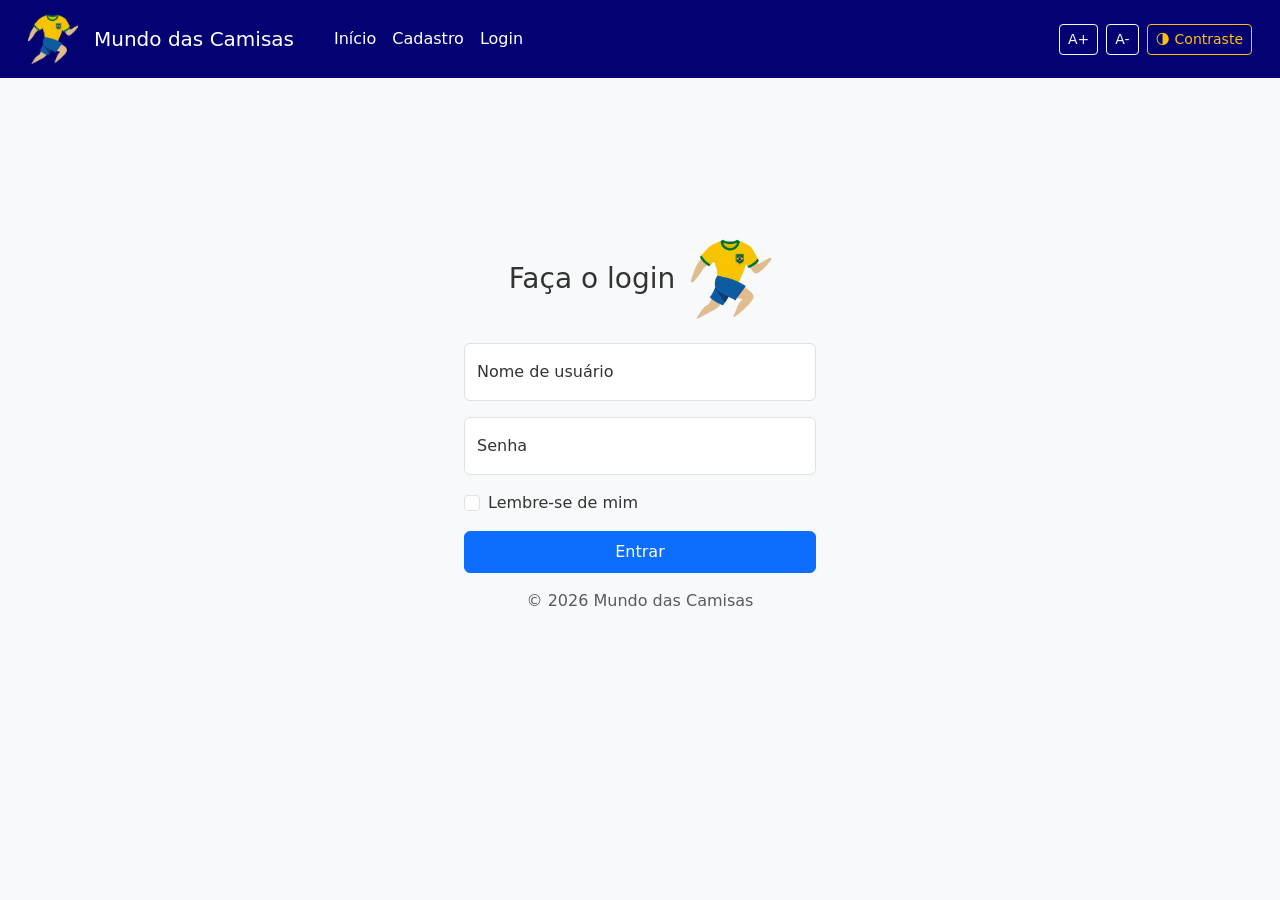
==== index.html @ 76522ec5 "Melhora design do cadastro" ====
<!DOCTYPE html>
<html lang="pt-br">
<head>
    <meta charset="UTF-8">
    <meta content="width=device-width, initial-scale=1.0" name="viewport">
    <title>Mundo das Camisas - Página Inicial</title>
    <!-- CSS do Bootstrap -->
    <link crossorigin="anonymous" href="https://cdn.jsdelivr.net/npm/bootstrap@5.3.8/dist/css/bootstrap.min.css"
          integrity="sha384-sRIl4kxILFvY47J16cr9ZwB07vP4J8+LH7qKQnuqkuIAvNWLzeN8tE5YBujZqJLB" rel="stylesheet">
    <link href="css/style.css" rel="stylesheet">
</head>
<body>
<!-- todo: cadastro de  endereço (aí usa o viaCEP), adicionar telas de cadastro e submenus no OverLeaf, adicionar mais produtos, adicionar submenus com times nacionais, internacionais e seleções -->
<!-- Menu superior -->
<nav class="navbar navbar-expand-md navbar-dark fixed-top" style="background-color: #040273">
    <div class="container-fluid">
        <img alt="Logo" class="img-fluid ms-3" height="50" src="img/logo.png" width="50">
        <a class="navbar-brand p-3" href="index.html">Mundo das Camisas</a>
        <!-- Menu hambúrguer -->
        <button aria-controls="navbarCollapse" aria-expanded="false" aria-label="Toggle navigation"
                class="navbar-toggler"
                data-bs-target="#navbarCollapse" data-bs-toggle="collapse" type="button"><span
                class="navbar-toggler-icon"></span></button>
        <div class="collapse navbar-collapse" id="navbarCollapse">
            <ul class="navbar-nav me-auto mb-2 mb-md-0">
                <li class="nav-item"><a class="nav-link active" href="index.html">Início</a></li>
                <li class="nav-item"><a class="nav-link active" href="cadastro.html">Cadastro</a></li>
                <li class="nav-item"><a class="nav-link active" href="login.html">Login</a></li>
            </ul>
            <button class="btn btn-sm btn-outline-light me-2" onclick="mudarFonte(1)">A+</button>
            <button class="btn btn-sm btn-outline-light me-2" onclick="mudarFonte(-1)">A-</button>
            <button class="btn btn-sm btn-outline-warning" onclick="toggleContraste()">🌗 Contraste</button>
            <span class="me-3 fw-bold" id="nomeUsuarioLogado"></span>
            <button class="btn btn-sm btn-danger botaoSair" onclick="fazerLogout()">Sair</button>
        </div>
    </div>
</nav>
<!-- Espaçador -->
<div style="height: 55px; max-height: 55px;">
</div>
<main>
    <div class="carousel slide mb-6" data-bs-ride="carousel" id="myCarousel">
        <div class="carousel-indicators">
            <button aria-label="Slide 1" class="" data-bs-slide-to="0" data-bs-target="#myCarousel"
                    type="button"></button>
            <button aria-current="true" aria-label="Slide 2" class="active" data-bs-slide-to="1"
                    data-bs-target="#myCarousel" type="button"></button>
            <button aria-label="Slide 3" class="" data-bs-slide-to="2" data-bs-target="#myCarousel"
                    type="button"></button>
        </div>
        <div class="carousel-inner">
            <div class="carousel-item">
                <img alt="imagem da seleção brasileira" class="d-block w-100" src="img/joga-sinistro-2.webp"
                     style="max-width: 100%; height: 50%;">
            </div>
            <div class="carousel-item active">
                <img alt="imagem da camiseta da brasileira" class="d-block w-100" src="img/alegria-que-apavora.jpg"
                     style="max-width: 100%; height: 50%;">
            </div>
            <div class="carousel-item">
                <img alt="imagem da seleção brasileira" class="d-block w-100" src="img/joga-sinistro.webp"
                     style="max-width: 100%; height: 50%;">
            </div>
        </div>
        <button class="carousel-control-prev" data-bs-slide="prev" data-bs-target="#myCarousel" type="button"><span
                aria-hidden="true" class="carousel-control-prev-icon"></span> <span
                class="visually-hidden">Anterior</span></button>
        <button class="carousel-control-next" data-bs-slide="next" data-bs-target="#myCarousel" type="button"><span
                aria-hidden="true" class="carousel-control-next-icon"></span> <span
                class="visually-hidden">Próximo</span></button>
    </div>
    <!-- Grid de Camisas -->
    <div class="row">
        <div class="col-md-3 col-6">
            <div class="card">
                <img alt="Camisa do Brasil" class="card-img-top" src="img/camisa-brasil-fa.webp">
                <div class="card-body text-center">
                    <h6 class="card-title">Camisa Seleção Brasileira 24/25 Fã</h6>
                    <p class="text-success fw-bold">R$ 159,90</p>
                    <button class="btn btn-primary btn-sm">Comprar</button>
                </div>
            </div>
        </div>
    </div>
    <!-- <div class="d-flex align-items-center justify-content-center">
        <div class="container marketing">
            <div class="row">
                <div class="col-lg-4">
                    <img src="img/camisa-brasil-fa.webp" alt="Camisa do Brasil" class="img-fluid" style="height: 120px;">
                    <h2 class="fw-normal">Heading</h2>
                    <p>Some representative placeholder content for the three columns of text below the carousel. This is
                        the first column.</p>
                    <p><a class="btn btn-secondary" href="#">View details »</a></p></div>
                <div class="col-lg-4">
                    <svg aria-label="Placeholder" class="bd-placeholder-img rounded-circle" height="140"
                         preserveAspectRatio="xMidYMid slice" role="img" width="140" xmlns="http://www.w3.org/2000/svg">
                        <title>Placeholder</title>
                        <rect data-darkreader-inline-fill="" fill="var(--bs-secondary-color)" height="100%"
                              style="--darkreader-inline-fill: var(--darkreader-bg--bs-secondary-color, var(--darkreader-background-ffffff, #121212));"
                              width="100%"></rect>
                    </svg>
                    <h2 class="fw-normal">Heading</h2>
                    <p>Another exciting bit of representative placeholder content. This time, we've moved on to the
                        second column.</p>
                    <p><a class="btn btn-secondary" href="#">View details »</a></p></div>
                <div class="col-lg-4">
                    <svg aria-label="Placeholder" class="bd-placeholder-img rounded-circle" height="140"
                         preserveAspectRatio="xMidYMid slice" role="img" width="140" xmlns="http://www.w3.org/2000/svg">
                        <title>Placeholder</title>
                        <rect data-darkreader-inline-fill="" fill="var(--bs-secondary-color)" height="100%"
                              style="--darkreader-inline-fill: var(--darkreader-bg--bs-secondary-color, var(--darkreader-background-ffffff, #121212));"
                              width="100%"></rect>
                    </svg>
                    <h2 class="fw-normal">Heading</h2>
                    <p>And lastly this, the third column of representative placeholder content.</p>
                    <p><a class="btn btn-secondary" href="#">View details »</a></p></div> </div> -->
    <footer class="bg-dark text-white text-center py-3 mt-5">
        <div class="container">
            <p class="mb-1">© 2026 Mundo das Camisas</p>
            <p>Este site foi desenvolvido exclusivamente para fins educacionais. Não realizamos vendas. Todas as imagens
                e logotipos de camisas e clubes pertencem aos seus respectivos donos e foram retiradas da internet para
                fins meramente ilustrativos.</p>
        </div>
    </footer>
</main>
<script crossorigin="anonymous"
        integrity="sha384-FKyoEForCGlyvwx9Hj09JcYn3nv7wiPVlz7YYwJrWVcXK/BmnVDxM+D2scQbITxI"
        src="https://cdn.jsdelivr.net/npm/bootstrap@5.3.8/dist/js/bootstrap.bundle.min.js"></script>
<script src="js/script.js"></script>
</body>
</html>
---- css/style.css ----
/* Configuração Base para as Fontes aumentarem via JS */
html {
    font-size: 16px;
    transition: font-size 0.3s;
}

/* O corpo da Loja */
body {
    background-color: #f8f9fa; /* Um cinza bem clarinho */
    color: #333;
    transition: background-color 0.3s, color 0.3s;
}

/* Classe de Alto Contraste (Fundo Escuro, Letra Clara) */
body.alto-contraste {
    background-color: #121212 !important;
    color: #ffffff !important;
}

body.alto-contraste .navbar {
    background-color: #000000 !important;
}

body.alto-contraste .form-control {
    background-color: #333;
    color: #fff;
    border-color: #555;
}

body.alto-contraste label {
    color: #fff;
}

/* Placeholder no modo de alto contraste */
body.alto-contraste ::placeholder {
    color: #999;
    opacity: 1;
}
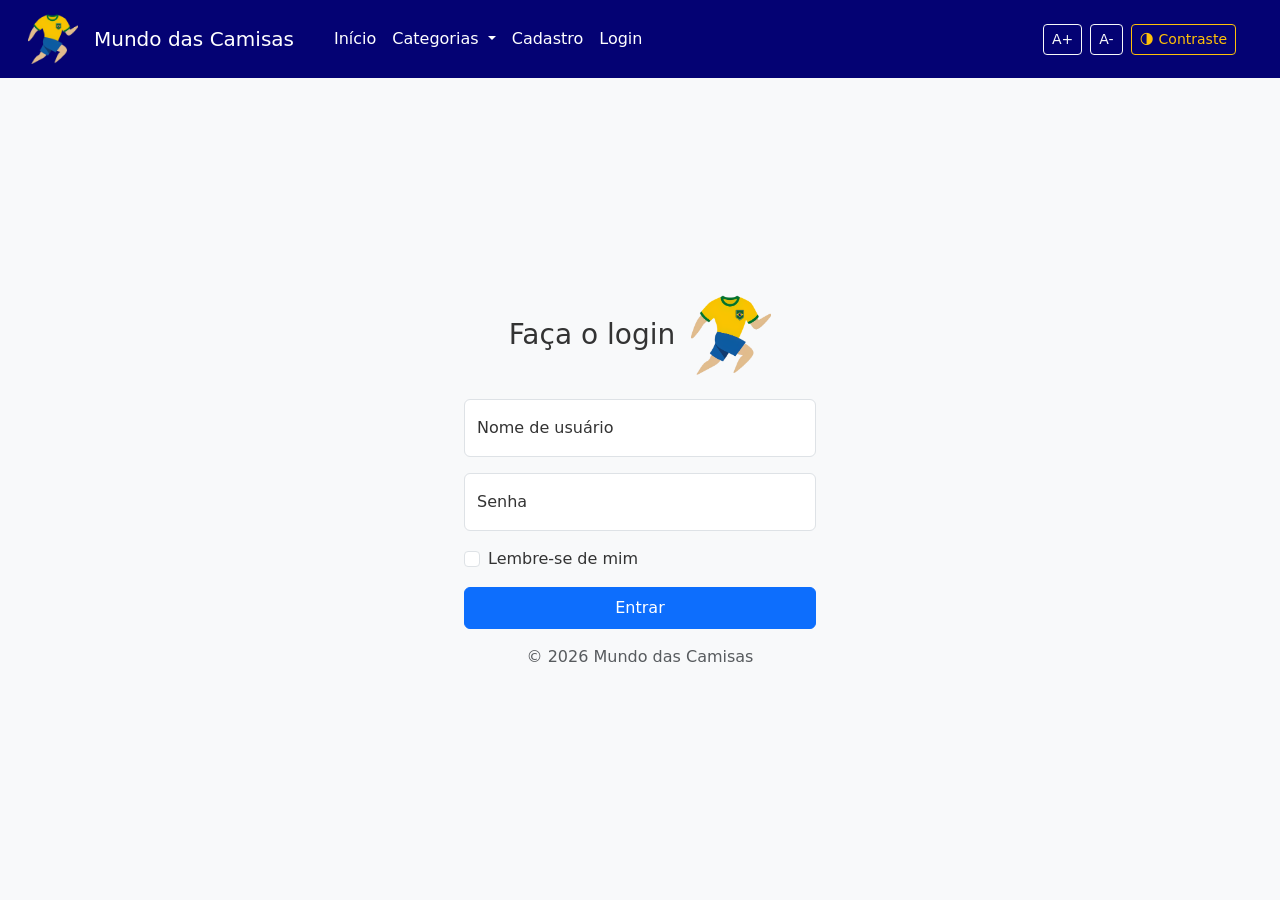
==== commit f2ca4296: "Adiciona categorias e atualiza tela de endereço" ====
--- a/index.html
+++ b/index.html
@@ -10,7 +10,6 @@
     <link href="css/style.css" rel="stylesheet">
 </head>
 <body>
-<!-- todo: cadastro de  endereço (aí usa o viaCEP), adicionar telas de cadastro e submenus no OverLeaf, adicionar mais produtos, adicionar submenus com times nacionais, internacionais e seleções -->
 <!-- Menu superior -->
 <nav class="navbar navbar-expand-md navbar-dark fixed-top" style="background-color: #040273">
     <div class="container-fluid">
@@ -24,13 +23,26 @@
         <div class="collapse navbar-collapse" id="navbarCollapse">
             <ul class="navbar-nav me-auto mb-2 mb-md-0">
                 <li class="nav-item"><a class="nav-link active" href="index.html">Início</a></li>
+                <li class="nav-item dropdown">
+                    <a class="nav-link dropdown-toggle active" href="#" id="navbarDropdown" role="button" data-bs-toggle="dropdown" aria-expanded="false">
+                        Categorias
+                    </a>
+                    <ul class="dropdown-menu" aria-labelledby="navbarDropdown">
+                        <li><a class="dropdown-item" href="#" onclick="filtrarCategoria('todas')">Todas as Camisas</a></li>
+                        <li><hr class="dropdown-divider"></li>
+                        <li><a class="dropdown-item" href="#" onclick="filtrarCategoria('nacionais')">Times Nacionais</a></li>
+                        <li><a class="dropdown-item" href="#" onclick="filtrarCategoria('internacionais')">Times Internacionais</a></li>
+                        <li><a class="dropdown-item" href="#" onclick="filtrarCategoria('selecao-brasileira')">Seleção Brasileira</a></li>
+                        <li><a class="dropdown-item" href="#" onclick="filtrarCategoria('outras-selecoes')">Outras Seleções</a></li>
+                    </ul>
+                </li>
                 <li class="nav-item"><a class="nav-link active" href="cadastro.html">Cadastro</a></li>
                 <li class="nav-item"><a class="nav-link active" href="login.html">Login</a></li>
             </ul>
             <button class="btn btn-sm btn-outline-light me-2" onclick="mudarFonte(1)">A+</button>
             <button class="btn btn-sm btn-outline-light me-2" onclick="mudarFonte(-1)">A-</button>
             <button class="btn btn-sm btn-outline-warning" onclick="toggleContraste()">🌗 Contraste</button>
-            <span class="me-3 fw-bold" id="nomeUsuarioLogado"></span>
+            <span class="me-3 fw-bold text-white ps-3" id="nomeUsuarioLogado"></span>
             <button class="btn btn-sm btn-danger botaoSair" onclick="fazerLogout()">Sair</button>
         </div>
     </div>
@@ -70,50 +82,43 @@
                 class="visually-hidden">Próximo</span></button>
     </div>
     <!-- Grid de Camisas -->
-    <div class="row">
-        <div class="col-md-3 col-6">
-            <div class="card">
+    <div class="row mt-4" id="gridProdutos">
+        <div class="col-md-3 col-6 produto-card" data-categoria="selecao-brasileira">
+            <div class="card mb-4">
                 <img alt="Camisa do Brasil" class="card-img-top" src="img/camisa-brasil-fa.webp">
                 <div class="card-body text-center">
-                    <h6 class="card-title">Camisa Seleção Brasileira 24/25 Fã</h6>
+                    <h6 class="card-title">Camisa Seleção Brasileira Fã 24/25</h6>
                     <p class="text-success fw-bold">R$ 159,90</p>
                     <button class="btn btn-primary btn-sm">Comprar</button>
                 </div>
             </div>
         </div>
+        <div class="col-md-3 col-6 produto-card" data-categoria="nacionais">
+            <div class="card mb-4">
+                <div class="bg-secondary text-white d-flex align-items-center justify-content-center" style="height: 250px;">
+                    Foto Flamengo
+                </div>
+                <div class="card-body text-center">
+                    <h6 class="card-title">Camisa Flamengo 2026</h6>
+                    <p class="text-success fw-bold">R$ 299,90</p>
+                    <button class="btn btn-primary btn-sm">Comprar</button>
+                </div>
+            </div>
+        </div>
+        <div class="col-md-3 col-6 produto-card" data-categoria="outras-selecoes">
+            <div class="card mb-4">
+                <div class="bg-info text-white d-flex align-items-center justify-content-center" style="height: 250px;">
+                    Foto Argentina
+                </div>
+                <div class="card-body text-center">
+                    <h6 class="card-title">Camisa Argentina Tri 2022</h6>
+                    <p class="text-success fw-bold">R$ 349,90</p>
+                    <button class="btn btn-primary btn-sm">Comprar</button>
+                </div>
+            </div>
+        </div>
+
     </div>
-    <!-- <div class="d-flex align-items-center justify-content-center">
-        <div class="container marketing">
-            <div class="row">
-                <div class="col-lg-4">
-                    <img src="img/camisa-brasil-fa.webp" alt="Camisa do Brasil" class="img-fluid" style="height: 120px;">
-                    <h2 class="fw-normal">Heading</h2>
-                    <p>Some representative placeholder content for the three columns of text below the carousel. This is
-                        the first column.</p>
-                    <p><a class="btn btn-secondary" href="#">View details »</a></p></div>
-                <div class="col-lg-4">
-                    <svg aria-label="Placeholder" class="bd-placeholder-img rounded-circle" height="140"
-                         preserveAspectRatio="xMidYMid slice" role="img" width="140" xmlns="http://www.w3.org/2000/svg">
-                        <title>Placeholder</title>
-                        <rect data-darkreader-inline-fill="" fill="var(--bs-secondary-color)" height="100%"
-                              style="--darkreader-inline-fill: var(--darkreader-bg--bs-secondary-color, var(--darkreader-background-ffffff, #121212));"
-                              width="100%"></rect>
-                    </svg>
-                    <h2 class="fw-normal">Heading</h2>
-                    <p>Another exciting bit of representative placeholder content. This time, we've moved on to the
-                        second column.</p>
-                    <p><a class="btn btn-secondary" href="#">View details »</a></p></div>
-                <div class="col-lg-4">
-                    <svg aria-label="Placeholder" class="bd-placeholder-img rounded-circle" height="140"
-                         preserveAspectRatio="xMidYMid slice" role="img" width="140" xmlns="http://www.w3.org/2000/svg">
-                        <title>Placeholder</title>
-                        <rect data-darkreader-inline-fill="" fill="var(--bs-secondary-color)" height="100%"
-                              style="--darkreader-inline-fill: var(--darkreader-bg--bs-secondary-color, var(--darkreader-background-ffffff, #121212));"
-                              width="100%"></rect>
-                    </svg>
-                    <h2 class="fw-normal">Heading</h2>
-                    <p>And lastly this, the third column of representative placeholder content.</p>
-                    <p><a class="btn btn-secondary" href="#">View details »</a></p></div> </div> -->
     <footer class="bg-dark text-white text-center py-3 mt-5">
         <div class="container">
             <p class="mb-1">© 2026 Mundo das Camisas</p>
--- a/css/style.css
+++ b/css/style.css
@@ -35,4 +35,13 @@
 body.alto-contraste ::placeholder {
     color: #999;
     opacity: 1;
+}
+.dropdown-menu {
+    background-color: #03025a;
+}
+.dropdown-item {
+    color: #fff;
+}
+.dropdown-item:hover {
+    background-color: #ffde21;
 }
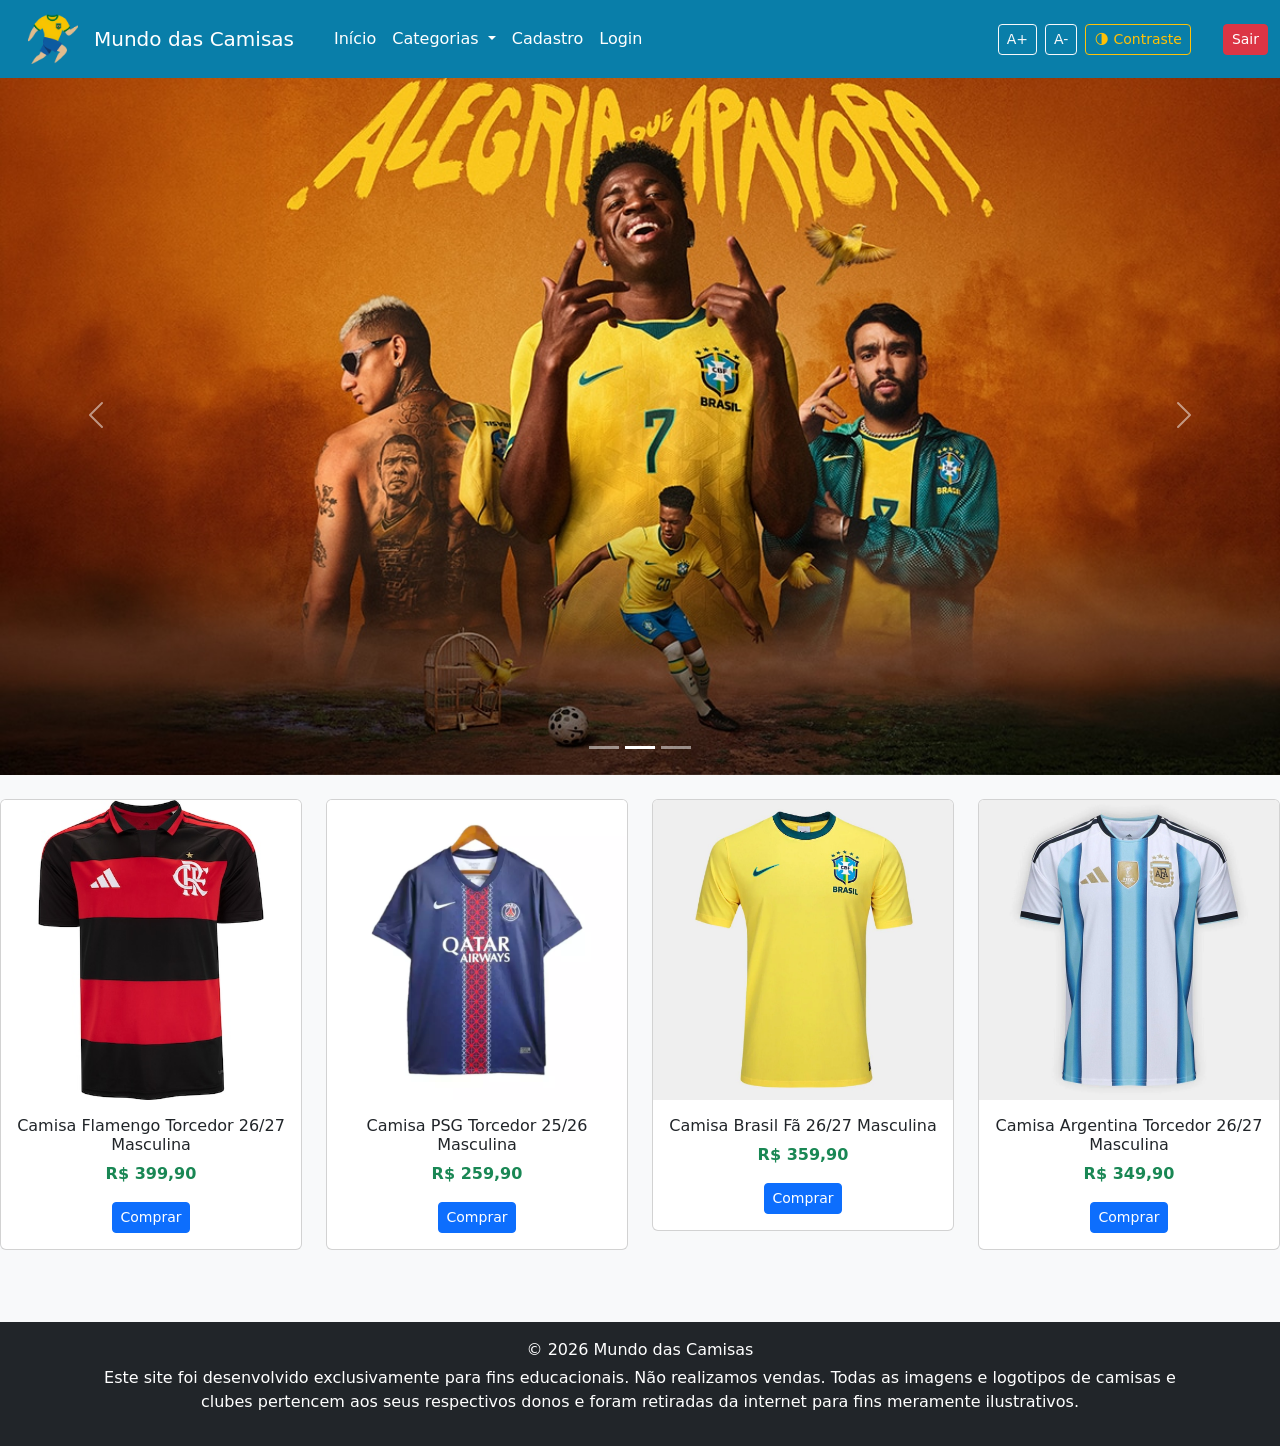
==== commit 5c3f2add: "Adiciona produtos e mensagem de carrinho" ====
--- a/index.html
+++ b/index.html
@@ -11,7 +11,7 @@
 </head>
 <body>
 <!-- Menu superior -->
-<nav class="navbar navbar-expand-md navbar-dark fixed-top" style="background-color: #040273">
+<nav class="navbar navbar-expand-md navbar-dark fixed-top" style="background-color: #097ea9">
     <div class="container-fluid">
         <img alt="Logo" class="img-fluid ms-3" height="50" src="img/logo.png" width="50">
         <a class="navbar-brand p-3" href="index.html">Mundo das Camisas</a>
@@ -24,16 +24,24 @@
             <ul class="navbar-nav me-auto mb-2 mb-md-0">
                 <li class="nav-item"><a class="nav-link active" href="index.html">Início</a></li>
                 <li class="nav-item dropdown">
-                    <a class="nav-link dropdown-toggle active" href="#" id="navbarDropdown" role="button" data-bs-toggle="dropdown" aria-expanded="false">
+                    <a aria-expanded="false" class="nav-link dropdown-toggle active" data-bs-toggle="dropdown" href="#"
+                       id="navbarDropdown" role="button">
                         Categorias
                     </a>
-                    <ul class="dropdown-menu" aria-labelledby="navbarDropdown">
-                        <li><a class="dropdown-item" href="#" onclick="filtrarCategoria('todas')">Todas as Camisas</a></li>
-                        <li><hr class="dropdown-divider"></li>
-                        <li><a class="dropdown-item" href="#" onclick="filtrarCategoria('nacionais')">Times Nacionais</a></li>
-                        <li><a class="dropdown-item" href="#" onclick="filtrarCategoria('internacionais')">Times Internacionais</a></li>
-                        <li><a class="dropdown-item" href="#" onclick="filtrarCategoria('selecao-brasileira')">Seleção Brasileira</a></li>
-                        <li><a class="dropdown-item" href="#" onclick="filtrarCategoria('outras-selecoes')">Outras Seleções</a></li>
+                    <ul aria-labelledby="navbarDropdown" class="dropdown-menu">
+                        <li><a class="dropdown-item" onclick="filtrarCategoria('todas')">Todas as Camisas</a>
+                        </li>
+                        <li>
+                            <hr class="dropdown-divider">
+                        </li>
+                        <li><a class="dropdown-item" onclick="filtrarCategoria('nacionais')">Times
+                            Nacionais</a></li>
+                        <li><a class="dropdown-item" onclick="filtrarCategoria('internacionais')">Times
+                            Internacionais</a></li>
+                        <li><a class="dropdown-item" onclick="filtrarCategoria('selecao-brasileira')">Seleção
+                            Brasileira</a></li>
+                        <li><a class="dropdown-item" onclick="filtrarCategoria('outras-selecoes')">Outras
+                            Seleções</a></li>
                     </ul>
                 </li>
                 <li class="nav-item"><a class="nav-link active" href="cadastro.html">Cadastro</a></li>
@@ -83,50 +91,57 @@
     </div>
     <!-- Grid de Camisas -->
     <div class="row mt-4" id="gridProdutos">
-        <div class="col-md-3 col-6 produto-card" data-categoria="selecao-brasileira">
+        <div class="col-md-3 col-6 produto-card" data-categoria="nacionais">
             <div class="card mb-4">
-                <img alt="Camisa do Brasil" class="card-img-top" src="img/camisa-brasil-fa.webp">
+                <img alt="Camisa do Flamengo" class="card-img-top" src="img/camisa-flamengo-torcedor-m.jpg">
                 <div class="card-body text-center">
-                    <h6 class="card-title">Camisa Seleção Brasileira Fã 24/25</h6>
-                    <p class="text-success fw-bold">R$ 159,90</p>
-                    <button class="btn btn-primary btn-sm">Comprar</button>
+                    <h6 class="card-title camisa" id="camisaFlamengo">Camisa Flamengo Torcedor 26/27 Masculina</h6>
+                    <p class="text-success fw-bold preco" id="precoFlamengo">R$ 399,90</p>
+                    <button class="btn btn-primary btn-sm" onclick="telaCompra()">Comprar</button>
                 </div>
             </div>
         </div>
-        <div class="col-md-3 col-6 produto-card" data-categoria="nacionais">
+        <div class="col-md-3 col-6 produto-card" data-categoria="internacionais">
             <div class="card mb-4">
-                <div class="bg-secondary text-white d-flex align-items-center justify-content-center" style="height: 250px;">
-                    Foto Flamengo
-                </div>
+                <img alt="Camisa do PSG" class="card-img-top" src="img/camisa-psg-torcedor-m.webp">
                 <div class="card-body text-center">
-                    <h6 class="card-title">Camisa Flamengo 2026</h6>
-                    <p class="text-success fw-bold">R$ 299,90</p>
-                    <button class="btn btn-primary btn-sm">Comprar</button>
+                    <h6 class="card-title camisa" id="camisaPsg">Camisa PSG Torcedor 25/26 Masculina</h6>
+                    <p class="text-success fw-bold preco" id="precoPsg">R$ 259,90</p>
+                    <button class="btn btn-primary btn-sm" onclick="telaCompra()">Comprar</button>
                 </div>
             </div>
         </div>
-        <div class="col-md-3 col-6 produto-card" data-categoria="outras-selecoes">
+        <div class="col-md-3 col-6 produto-card" data-categoria="selecao-brasileira">
             <div class="card mb-4">
-                <div class="bg-info text-white d-flex align-items-center justify-content-center" style="height: 250px;">
-                    Foto Argentina
-                </div>
+                <img alt="Camisa do Brasil" class="card-img-top" src="img/camisa-brasil-fa-m.webp">
                 <div class="card-body text-center">
-                    <h6 class="card-title">Camisa Argentina Tri 2022</h6>
-                    <p class="text-success fw-bold">R$ 349,90</p>
-                    <button class="btn btn-primary btn-sm">Comprar</button>
+                    <h6 class="card-title camisa" id="camisaBrasil">Camisa Brasil Fã 26/27 Masculina</h6>
+                    <p class="text-success fw-bold preco" id="precoBrasil">R$ 359,90</p>
+                    <button class="btn btn-primary btn-sm" onclick="telaCompra()">Comprar</button>
                 </div>
             </div>
         </div>
-
-    </div>
-    <footer class="bg-dark text-white text-center py-3 mt-5">
-        <div class="container">
-            <p class="mb-1">© 2026 Mundo das Camisas</p>
-            <p>Este site foi desenvolvido exclusivamente para fins educacionais. Não realizamos vendas. Todas as imagens
-                e logotipos de camisas e clubes pertencem aos seus respectivos donos e foram retiradas da internet para
-                fins meramente ilustrativos.</p>
+            <div class="col-md-3 col-6 produto-card" data-categoria="outras-selecoes">
+                <div class="card mb-4">
+                    <img alt="Camisa da Argentina" class="card-img-top" src="img/camisa-argentina-torcedor-m.webp">
+                    <div class="card-body text-center">
+                        <h6 class="card-title camisa" id="camisaArgentina">Camisa Argentina Torcedor 26/27 Masculina</h6>
+                        <p class="text-success fw-bold preco" id="precoArgentina">R$ 349,90</p>
+                        <button class="btn btn-primary btn-sm" onclick="telaCompra()">Comprar</button>
+                    </div>
+                </div>
+            </div>
         </div>
-    </footer>
+        <footer class="bg-dark text-white text-center py-3 mt-5">
+            <div class="container">
+                <p class="mb-1">© 2026 Mundo das Camisas</p>
+                <p>Este site foi desenvolvido exclusivamente para fins educacionais. Não realizamos vendas. Todas as
+                    imagens
+                    e logotipos de camisas e clubes pertencem aos seus respectivos donos e foram retiradas da internet
+                    para
+                    fins meramente ilustrativos.</p>
+            </div>
+        </footer>
 </main>
 <script crossorigin="anonymous"
         integrity="sha384-FKyoEForCGlyvwx9Hj09JcYn3nv7wiPVlz7YYwJrWVcXK/BmnVDxM+D2scQbITxI"
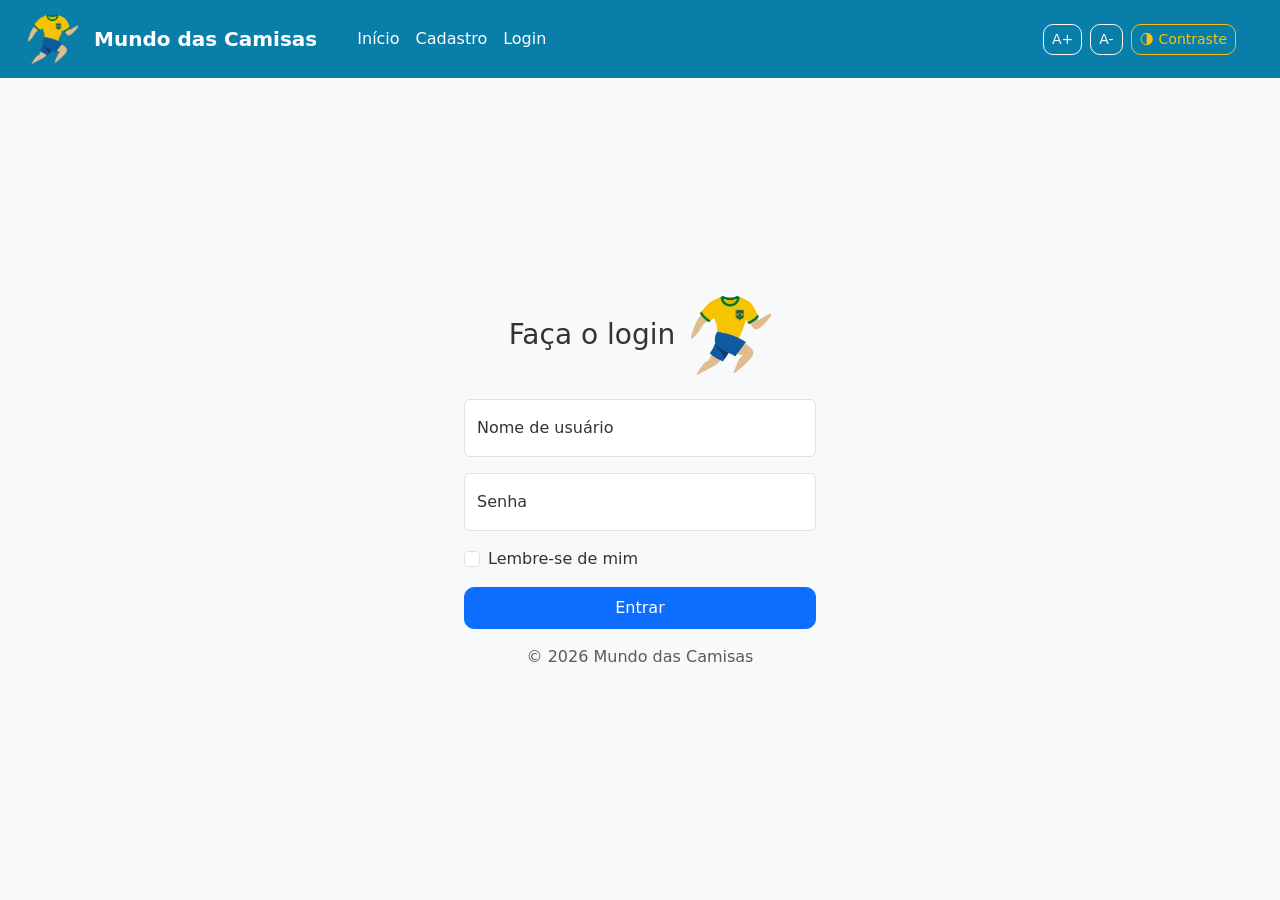
==== commit ee299e27: "Ajustes finais" ====
--- a/index.html
+++ b/index.html
@@ -11,10 +11,10 @@
 </head>
 <body>
 <!-- Menu superior -->
-<nav class="navbar navbar-expand-md navbar-dark fixed-top" style="background-color: #097ea9">
+<nav class="navbar navbar-expand-md navbar-dark fixed-top">
     <div class="container-fluid">
         <img alt="Logo" class="img-fluid ms-3" height="50" src="img/logo.png" width="50">
-        <a class="navbar-brand p-3" href="index.html">Mundo das Camisas</a>
+        <a class="navbar-brand p-3 fw-bold" href="index.html">Mundo das Camisas</a>
         <!-- Menu hambúrguer -->
         <button aria-controls="navbarCollapse" aria-expanded="false" aria-label="Toggle navigation"
                 class="navbar-toggler"
@@ -50,6 +50,10 @@
             <button class="btn btn-sm btn-outline-light me-2" onclick="mudarFonte(1)">A+</button>
             <button class="btn btn-sm btn-outline-light me-2" onclick="mudarFonte(-1)">A-</button>
             <button class="btn btn-sm btn-outline-warning" onclick="toggleContraste()">🌗 Contraste</button>
+            <!-- Botão do Carrinho -->
+            <button class="btn btn-sm btn-outline-light ms-2 ps-3 fw-bold" type="button" data-bs-toggle="offcanvas" data-bs-target="#carrinhoLateral">
+                🛒 Carrinho (<span id="qtdCarrinho">0</span>)
+            </button>
             <span class="me-3 fw-bold text-white ps-3" id="nomeUsuarioLogado"></span>
             <button class="btn btn-sm btn-danger botaoSair" onclick="fazerLogout()">Sair</button>
         </div>
@@ -70,16 +74,15 @@
         </div>
         <div class="carousel-inner">
             <div class="carousel-item">
-                <img alt="imagem da seleção brasileira" class="d-block w-100" src="img/joga-sinistro-2.webp"
-                     style="max-width: 100%; height: 50%;">
+                <img alt="imagem da seleção brasileira" class="d-block w-100 img-carousel"
+                     src="img/joga-sinistro-2.webp">
             </div>
             <div class="carousel-item active">
-                <img alt="imagem da camiseta da brasileira" class="d-block w-100" src="img/alegria-que-apavora.jpg"
-                     style="max-width: 100%; height: 50%;">
+                <img alt="imagem da camiseta da seleção brasileira" class="d-block w-100 img-carousel"
+                     src="img/alegria-que-apavora.jpg">
             </div>
             <div class="carousel-item">
-                <img alt="imagem da seleção brasileira" class="d-block w-100" src="img/joga-sinistro.webp"
-                     style="max-width: 100%; height: 50%;">
+                <img alt="imagem da seleção brasileira" class="d-block w-100 img-carousel" src="img/joga-sinistro.webp">
             </div>
         </div>
         <button class="carousel-control-prev" data-bs-slide="prev" data-bs-target="#myCarousel" type="button"><span
@@ -90,59 +93,101 @@
                 class="visually-hidden">Próximo</span></button>
     </div>
     <!-- Grid de Camisas -->
-    <div class="row mt-4" id="gridProdutos">
-        <div class="col-md-3 col-6 produto-card" data-categoria="nacionais">
-            <div class="card mb-4">
-                <img alt="Camisa do Flamengo" class="card-img-top" src="img/camisa-flamengo-torcedor-m.jpg">
-                <div class="card-body text-center">
-                    <h6 class="card-title camisa" id="camisaFlamengo">Camisa Flamengo Torcedor 26/27 Masculina</h6>
-                    <p class="text-success fw-bold preco" id="precoFlamengo">R$ 399,90</p>
-                    <button class="btn btn-primary btn-sm" onclick="telaCompra()">Comprar</button>
+    <div class="container">
+        <div class="row mt-4" id="gridProdutos">
+            <div class="col-md-3 col-6 produto-card" data-categoria="nacionais">
+                <div class="card mb-4">
+                    <img alt="Camisa do Flamengo" class="card-img-top" src="img/camisa-flamengo-torcedor-m.jpg">
+                    <div class="card-body text-center">
+                        <h6 class="card-title">Camisa Flamengo Torcedor 26/27 Masculina</h6>
+                        <p class="fw-bold preco">R$ 399,90</p>
+                        <button class="btn btn-primary btn-sm w-50 fw-bold"
+                                onclick="adicionarAoCarrinho('Camisa Flamengo Torcedor 26/27', 399.90)">Comprar
+                        </button>
+                    </div>
                 </div>
             </div>
-        </div>
-        <div class="col-md-3 col-6 produto-card" data-categoria="internacionais">
-            <div class="card mb-4">
-                <img alt="Camisa do PSG" class="card-img-top" src="img/camisa-psg-torcedor-m.webp">
-                <div class="card-body text-center">
-                    <h6 class="card-title camisa" id="camisaPsg">Camisa PSG Torcedor 25/26 Masculina</h6>
-                    <p class="text-success fw-bold preco" id="precoPsg">R$ 259,90</p>
-                    <button class="btn btn-primary btn-sm" onclick="telaCompra()">Comprar</button>
+            <div class="col-md-3 col-6 produto-card" data-categoria="internacionais">
+                <div class="card mb-4">
+                    <img alt="Camisa do PSG" class="card-img-top" src="img/camisa-psg-torcedor-m.webp">
+                    <div class="card-body text-center">
+                        <h6 class="card-title">Camisa PSG Torcedor 25/26 Masculina</h6>
+                        <p class="fw-bold preco">R$ 259,90</p>
+                        <button class="btn btn-primary btn-sm w-50 fw-bold"
+                                onclick="adicionarAoCarrinho('Camisa PSG Torcedor 25/26', 259.90)">Comprar
+                        </button>
+                    </div>
                 </div>
             </div>
-        </div>
-        <div class="col-md-3 col-6 produto-card" data-categoria="selecao-brasileira">
-            <div class="card mb-4">
-                <img alt="Camisa do Brasil" class="card-img-top" src="img/camisa-brasil-fa-m.webp">
-                <div class="card-body text-center">
-                    <h6 class="card-title camisa" id="camisaBrasil">Camisa Brasil Fã 26/27 Masculina</h6>
-                    <p class="text-success fw-bold preco" id="precoBrasil">R$ 359,90</p>
-                    <button class="btn btn-primary btn-sm" onclick="telaCompra()">Comprar</button>
+            <div class="col-md-3 col-6 produto-card" data-categoria="selecao-brasileira">
+                <div class="card mb-4">
+                    <img alt="Camisa do Brasil" class="card-img-top" src="img/camisa-brasil-fa-m.webp">
+                    <div class="card-body text-center">
+                        <h6 class="card-title">Camisa Brasil Fã 26/27 Masculina</h6>
+                        <p class="fw-bold preco">R$ 299,90</p>
+                        <button class="btn btn-primary btn-sm w-50 fw-bold"
+                                onclick="adicionarAoCarrinho('Camisa Brasil Fã 26/27', 299.90)">Comprar
+                        </button>
+                    </div>
                 </div>
             </div>
-        </div>
             <div class="col-md-3 col-6 produto-card" data-categoria="outras-selecoes">
                 <div class="card mb-4">
                     <img alt="Camisa da Argentina" class="card-img-top" src="img/camisa-argentina-torcedor-m.webp">
                     <div class="card-body text-center">
-                        <h6 class="card-title camisa" id="camisaArgentina">Camisa Argentina Torcedor 26/27 Masculina</h6>
-                        <p class="text-success fw-bold preco" id="precoArgentina">R$ 349,90</p>
-                        <button class="btn btn-primary btn-sm" onclick="telaCompra()">Comprar</button>
+                        <h6 class="card-title">Camisa Argentina Torcedor 26/27 Masculina</h6>
+                        <p class="fw-bold preco">R$ 349,90</p>
+                        <button class="btn btn-primary btn-sm w-50 fw-bold"
+                                onclick="adicionarAoCarrinho('Camisa Argentina Torcedor 26/27', 349.90)">Comprar
+                        </button>
                     </div>
                 </div>
             </div>
         </div>
-        <footer class="bg-dark text-white text-center py-3 mt-5">
-            <div class="container">
-                <p class="mb-1">© 2026 Mundo das Camisas</p>
-                <p>Este site foi desenvolvido exclusivamente para fins educacionais. Não realizamos vendas. Todas as
-                    imagens
-                    e logotipos de camisas e clubes pertencem aos seus respectivos donos e foram retiradas da internet
-                    para
-                    fins meramente ilustrativos.</p>
+    </div>
+    <footer class="bg-dark text-white text-center py-3 mt-5">
+        <div class="container">
+            <p class="mb-1">© 2026 Mundo das Camisas</p>
+            <p>Este site foi desenvolvido exclusivamente para fins educacionais. Não realizamos vendas. Todas as
+                imagens
+                e logotipos de camisas e clubes pertencem aos seus respectivos donos e foram retiradas da internet
+                para
+                fins meramente ilustrativos.</p>
+        </div>
+    </footer>
+</main>
+<!-- Popup Lateral do Carrinho (Bootstrap Offcanvas) -->
+<div class="offcanvas offcanvas-end" id="carrinhoLateral" tabindex="-1">
+    <div class="offcanvas-header bg-dark text-white">
+        <h5 class="offcanvas-title">Seu Carrinho</h5>
+        <button aria-label="Close" class="btn btn-close btn-close-white" data-bs-dismiss="offcanvas" type="button"></button>
+    </div>
+    <div class="offcanvas-body d-flex flex-column">
+
+        <!-- Onde os itens vão aparecer -->
+        <ul class="list-group mb-3 flex-grow-1" id="listaCarrinho" style="overflow-y: auto;">
+            <!-- Javascript vai injetar os <li> aqui -->
+        </ul>
+
+        <div class="d-flex justify-content-between fw-bold mb-3 fs-5">
+            <span>Total:</span>
+            <span id="totalCarrinho">R$ 0,00</span>
+        </div>
+
+        <button class="btn btn-success w-100" onclick="finalizarCompra()">Finalizar Compra</button>
+    </div>
+</div>
+<!-- Elemento para o Toast (Coloque isso logo ANTES da tag de script do bootstrap) -->
+<div class="toast-container position-fixed bottom-0 end-0 p-3" style="z-index: 9999;">
+    <div aria-atomic="true" aria-live="assertive" class="toast align-items-center text-bg-danger border-0" id="meuToast" role="alert">
+        <div class="d-flex">
+            <div class="toast-body" id="toastMensagem">
+                Mensagem aqui.
             </div>
-        </footer>
-</main>
+            <button aria-label="Close" class="btn-close btn-close-white me-2 m-auto" data-bs-dismiss="toast" type="button"></button>
+        </div>
+    </div>
+</div>
 <script crossorigin="anonymous"
         integrity="sha384-FKyoEForCGlyvwx9Hj09JcYn3nv7wiPVlz7YYwJrWVcXK/BmnVDxM+D2scQbITxI"
         src="https://cdn.jsdelivr.net/npm/bootstrap@5.3.8/dist/js/bootstrap.bundle.min.js"></script>
--- a/css/style.css
+++ b/css/style.css
@@ -11,6 +11,92 @@
     transition: background-color 0.3s, color 0.3s;
 }
 
+.navbar {
+    background-color: #097ea9;
+}
+
+.btn {
+    border-radius: 10px;
+}
+
+.preco {
+    color: #3b9364;
+}
+
+.carousel-item {
+    transition: transform 0.3s;
+    transition-timing-function: ease-in-out;
+}
+
+.img-carousel {
+    max-width: 100%;
+    height: 50%;
+}
+/* Faz todos os cards preencherem 100% da altura da linha */
+.produto-card {
+    display: flex;
+}
+
+.produto-card .card {
+    width: 100%;
+    display: flex;
+    flex-direction: column;
+}
+
+/* Padroniza o tamanho das imagens para não dar diferença */
+.produto-card .card-img-top {
+    height: 300px;
+    object-fit: contain;     /* Faz a camisa caber no espaço sem ser cortada ou achatada */
+    padding: 10px;
+    background-color: #fff;
+}
+
+/* Empurra o botão e o preço sempre para o fundo do card para alinhar todos */
+.produto-card .card-body {
+    display: flex;
+    flex-direction: column;
+}
+
+.produto-card .card-title {
+    flex-grow: 1; /* Faz o título preencher o espaço vazio e empurrar o resto pra baixo */
+}
+
+.produto-card .btn {
+    margin: auto; /* Cola o botão de comprar lá no limite de baixo */
+}
+.nav-item:hover {
+    border-radius: 10px;
+    background-color: #076d92;
+    transition: background-color 0.3s;
+}
+
+/* Dropdown */
+.dropdown-divider {
+    height: 1px;
+    background-color: #ffffff;
+    opacity: 1;
+}
+
+.dropdown-menu {
+    background-color: #076d92;
+}
+
+.dropdown-item {
+    color: #fff;
+}
+
+.dropdown-item:hover {
+    background-color: #ffde21;
+    cursor: pointer;
+    transition: background-color 0.3s;
+    border-radius: 8px;
+}
+/* Arredonda as bordas esquerdas do painel lateral */
+.offcanvas-end {
+    border-top-left-radius: 20px;
+    border-bottom-left-radius: 20px;
+    border-left: none; /* Tira uma linha dura que o Bootstrap coloca */
+}
 /* Classe de Alto Contraste (Fundo Escuro, Letra Clara) */
 body.alto-contraste {
     background-color: #121212 !important;
@@ -31,17 +117,96 @@
     color: #fff;
 }
 
+body.alto-contraste .card {
+    background-color: #333;
+    color: #fff;
+}
+
+body.alto-contraste .btn {
+    background-color: #ffde21;
+    border-color: #ffde21;
+    color: #000000;
+}
+
+body.alto-contraste .btn:hover {
+    background-color: #dec11b !important;
+    border-color: #dec11b !important;
+    color: #000000 !important;
+    transition: background-color 0.3s, border-color 0.3s;
+}
+
 /* Placeholder no modo de alto contraste */
 body.alto-contraste ::placeholder {
     color: #999;
     opacity: 1;
 }
-.dropdown-menu {
-    background-color: #03025a;
-}
-.dropdown-item {
-    color: #fff;
-}
-.dropdown-item:hover {
-    background-color: #ffde21;
+
+body.alto-contraste .nav-item:hover {
+    border-radius: 10px;
+    background-color: #dec11b;
+    color: #000000;
+    transition: background-color 0.3s;
+}
+
+body.alto-contraste .nav-item:hover .nav-link {
+    color: #000000 !important;
+}
+
+/* Dropdown nom odo de alto contraste */
+body.alto-contraste .dropdown-divider {
+    height: 1px;
+    background-color: #000000;
+    opacity: 1;
+}
+
+body.alto-contraste .dropdown-menu {
+    background-color: #dec11b;
+}
+
+body.alto-contraste .dropdown-item {
+    color: #000000;
+}
+
+body.alto-contraste .dropdown-item:hover {
+    background-color: #076d92;
+    color: #ffffff;
+    cursor: pointer;
+    transition: background-color 0.3s;
+}
+/* Fundo geral do painel lateral */
+body.alto-contraste .offcanvas {
+    background-color: #121212 !important;
+    color: #ffffff !important;
+}
+
+/* Cabeçalho do carrinho (onde fica o título "Seu Carrinho") */
+body.alto-contraste .offcanvas-header {
+    background-color: #000000 !important;
+    border-bottom: 2px solid #ffde21;
+}
+
+/* Os itens da lista (as camisas adicionadas) */
+body.alto-contraste .list-group-item {
+    background-color: #222222 !important;
+    color: #ffffff !important;
+    border: 1px solid #444444 !important;
+}
+
+/* O preço da camisa que estava cinza clarinho (text-muted) */
+body.alto-contraste .list-group-item .text-muted {
+    color: #cccccc !important;
+}
+
+/* Força os botões dentro do carrinho (tipo o X de excluir item e Finalizar) a seguirem o amarelo */
+body.alto-contraste .offcanvas .btn-outline-danger {
+    border-color: #ffde21 !important;
+}
+
+body.alto-contraste .offcanvas .btn-outline-danger:hover {
+    background-color: #dec11b !important;
+    transition: background-color 0.3s;
+}
+/* Offcanvas */
+body.alto-contraste .offcanvas {
+    background-color: #000000;
 }
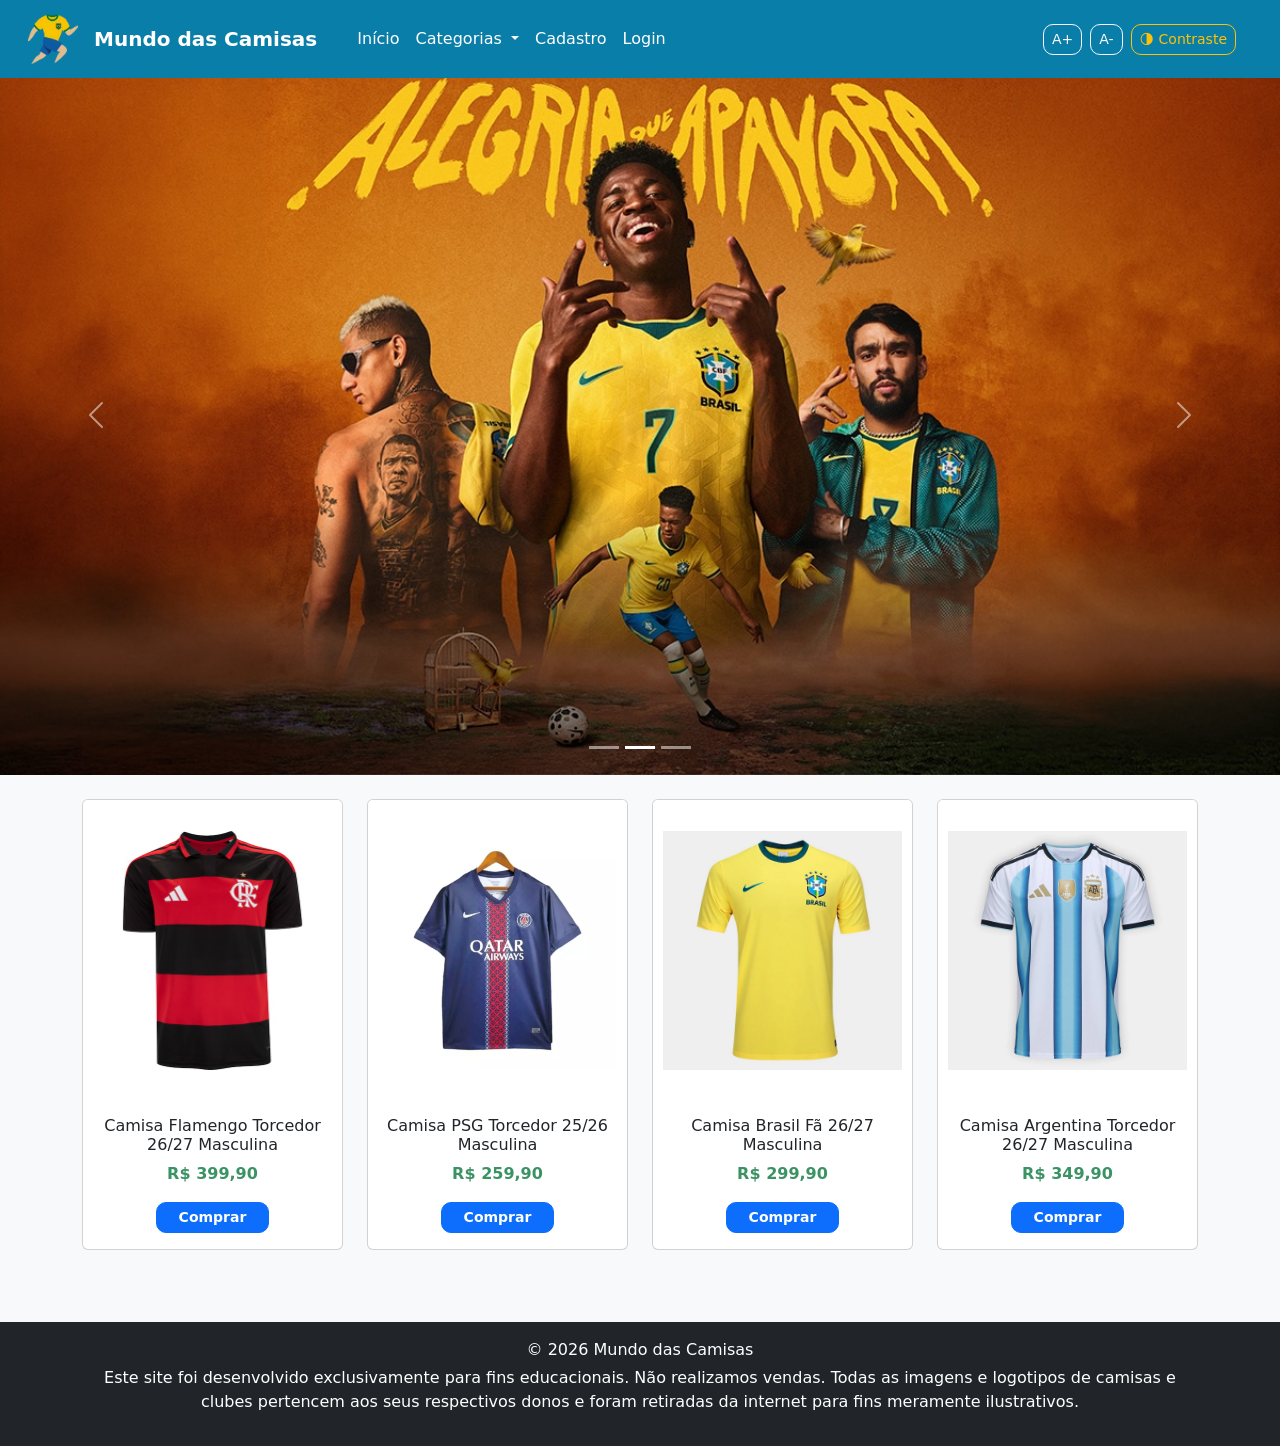
==== commit c924d3c9: "Melhora cadastro e torna login opcional" ====
--- a/index.html
+++ b/index.html
@@ -51,7 +51,8 @@
             <button class="btn btn-sm btn-outline-light me-2" onclick="mudarFonte(-1)">A-</button>
             <button class="btn btn-sm btn-outline-warning" onclick="toggleContraste()">🌗 Contraste</button>
             <!-- Botão do Carrinho -->
-            <button class="btn btn-sm btn-outline-light ms-2 ps-3 fw-bold" type="button" data-bs-toggle="offcanvas" data-bs-target="#carrinhoLateral">
+            <button class="btn btn-sm btn-outline-light ms-2 ps-3 fw-bold botaoCarrinho" data-bs-target="#carrinhoLateral"
+                    data-bs-toggle="offcanvas" type="button">
                 🛒 Carrinho (<span id="qtdCarrinho">0</span>)
             </button>
             <span class="me-3 fw-bold text-white ps-3" id="nomeUsuarioLogado"></span>
@@ -101,7 +102,7 @@
                     <div class="card-body text-center">
                         <h6 class="card-title">Camisa Flamengo Torcedor 26/27 Masculina</h6>
                         <p class="fw-bold preco">R$ 399,90</p>
-                        <button class="btn btn-primary btn-sm w-50 fw-bold"
+                        <button class="btn btn-primary btn-sm w-50 fw-bold botaoCompra"
                                 onclick="adicionarAoCarrinho('Camisa Flamengo Torcedor 26/27', 399.90)">Comprar
                         </button>
                     </div>
@@ -113,7 +114,7 @@
                     <div class="card-body text-center">
                         <h6 class="card-title">Camisa PSG Torcedor 25/26 Masculina</h6>
                         <p class="fw-bold preco">R$ 259,90</p>
-                        <button class="btn btn-primary btn-sm w-50 fw-bold"
+                        <button class="btn btn-primary btn-sm w-50 fw-bold botaoCompra"
                                 onclick="adicionarAoCarrinho('Camisa PSG Torcedor 25/26', 259.90)">Comprar
                         </button>
                     </div>
@@ -125,7 +126,7 @@
                     <div class="card-body text-center">
                         <h6 class="card-title">Camisa Brasil Fã 26/27 Masculina</h6>
                         <p class="fw-bold preco">R$ 299,90</p>
-                        <button class="btn btn-primary btn-sm w-50 fw-bold"
+                        <button class="btn btn-primary btn-sm w-50 fw-bold botaoCompra"
                                 onclick="adicionarAoCarrinho('Camisa Brasil Fã 26/27', 299.90)">Comprar
                         </button>
                     </div>
@@ -137,7 +138,7 @@
                     <div class="card-body text-center">
                         <h6 class="card-title">Camisa Argentina Torcedor 26/27 Masculina</h6>
                         <p class="fw-bold preco">R$ 349,90</p>
-                        <button class="btn btn-primary btn-sm w-50 fw-bold"
+                        <button class="btn btn-primary btn-sm w-50 fw-bold botaoCompra"
                                 onclick="adicionarAoCarrinho('Camisa Argentina Torcedor 26/27', 349.90)">Comprar
                         </button>
                     </div>
@@ -160,13 +161,14 @@
 <div class="offcanvas offcanvas-end" id="carrinhoLateral" tabindex="-1">
     <div class="offcanvas-header bg-dark text-white">
         <h5 class="offcanvas-title">Seu Carrinho</h5>
-        <button aria-label="Close" class="btn btn-close btn-close-white" data-bs-dismiss="offcanvas" type="button"></button>
+        <button aria-label="Close" class="btn btn-close btn-close-white" data-bs-dismiss="offcanvas"
+                type="button"></button>
     </div>
     <div class="offcanvas-body d-flex flex-column">
 
         <!-- Onde os itens vão aparecer -->
         <ul class="list-group mb-3 flex-grow-1" id="listaCarrinho" style="overflow-y: auto;">
-            <!-- Javascript vai injetar os <li> aqui -->
+            <!-- O JavaScript vai injetar os <li> aqui -->
         </ul>
 
         <div class="d-flex justify-content-between fw-bold mb-3 fs-5">
@@ -177,14 +179,16 @@
         <button class="btn btn-success w-100" onclick="finalizarCompra()">Finalizar Compra</button>
     </div>
 </div>
-<!-- Elemento para o Toast (Coloque isso logo ANTES da tag de script do bootstrap) -->
+<!-- Toast do carrinho -->
 <div class="toast-container position-fixed bottom-0 end-0 p-3" style="z-index: 9999;">
-    <div aria-atomic="true" aria-live="assertive" class="toast align-items-center text-bg-danger border-0" id="meuToast" role="alert">
+    <div aria-atomic="true" aria-live="assertive" class="toast align-items-center text-bg-danger border-0" id="meuToast"
+         role="alert">
         <div class="d-flex">
             <div class="toast-body" id="toastMensagem">
                 Mensagem aqui.
             </div>
-            <button aria-label="Close" class="btn-close btn-close-white me-2 m-auto" data-bs-dismiss="toast" type="button"></button>
+            <button aria-label="Close" class="btn-close btn-close-white me-2 m-auto" data-bs-dismiss="toast"
+                    type="button"></button>
         </div>
     </div>
 </div>
--- a/css/style.css
+++ b/css/style.css
@@ -23,6 +23,10 @@
     color: #3b9364;
 }
 
+#gridProdutos {
+    scroll-margin-top: 100px;
+}
+
 .carousel-item {
     transition: transform 0.3s;
     transition-timing-function: ease-in-out;
@@ -32,6 +36,7 @@
     max-width: 100%;
     height: 50%;
 }
+
 /* Faz todos os cards preencherem 100% da altura da linha */
 .produto-card {
     display: flex;
@@ -46,7 +51,7 @@
 /* Padroniza o tamanho das imagens para não dar diferença */
 .produto-card .card-img-top {
     height: 300px;
-    object-fit: contain;     /* Faz a camisa caber no espaço sem ser cortada ou achatada */
+    object-fit: contain; /* Faz a camisa caber no espaço sem ser cortada ou achatada */
     padding: 10px;
     background-color: #fff;
 }
@@ -64,6 +69,7 @@
 .produto-card .btn {
     margin: auto; /* Cola o botão de comprar lá no limite de baixo */
 }
+
 .nav-item:hover {
     border-radius: 10px;
     background-color: #076d92;
@@ -91,12 +97,14 @@
     transition: background-color 0.3s;
     border-radius: 8px;
 }
+
 /* Arredonda as bordas esquerdas do painel lateral */
 .offcanvas-end {
     border-top-left-radius: 20px;
     border-bottom-left-radius: 20px;
     border-left: none; /* Tira uma linha dura que o Bootstrap coloca */
 }
+
 /* Classe de Alto Contraste (Fundo Escuro, Letra Clara) */
 body.alto-contraste {
     background-color: #121212 !important;
@@ -173,6 +181,7 @@
     cursor: pointer;
     transition: background-color 0.3s;
 }
+
 /* Fundo geral do painel lateral */
 body.alto-contraste .offcanvas {
     background-color: #121212 !important;
@@ -206,7 +215,8 @@
     background-color: #dec11b !important;
     transition: background-color 0.3s;
 }
+
 /* Offcanvas */
 body.alto-contraste .offcanvas {
     background-color: #000000;
-}+}
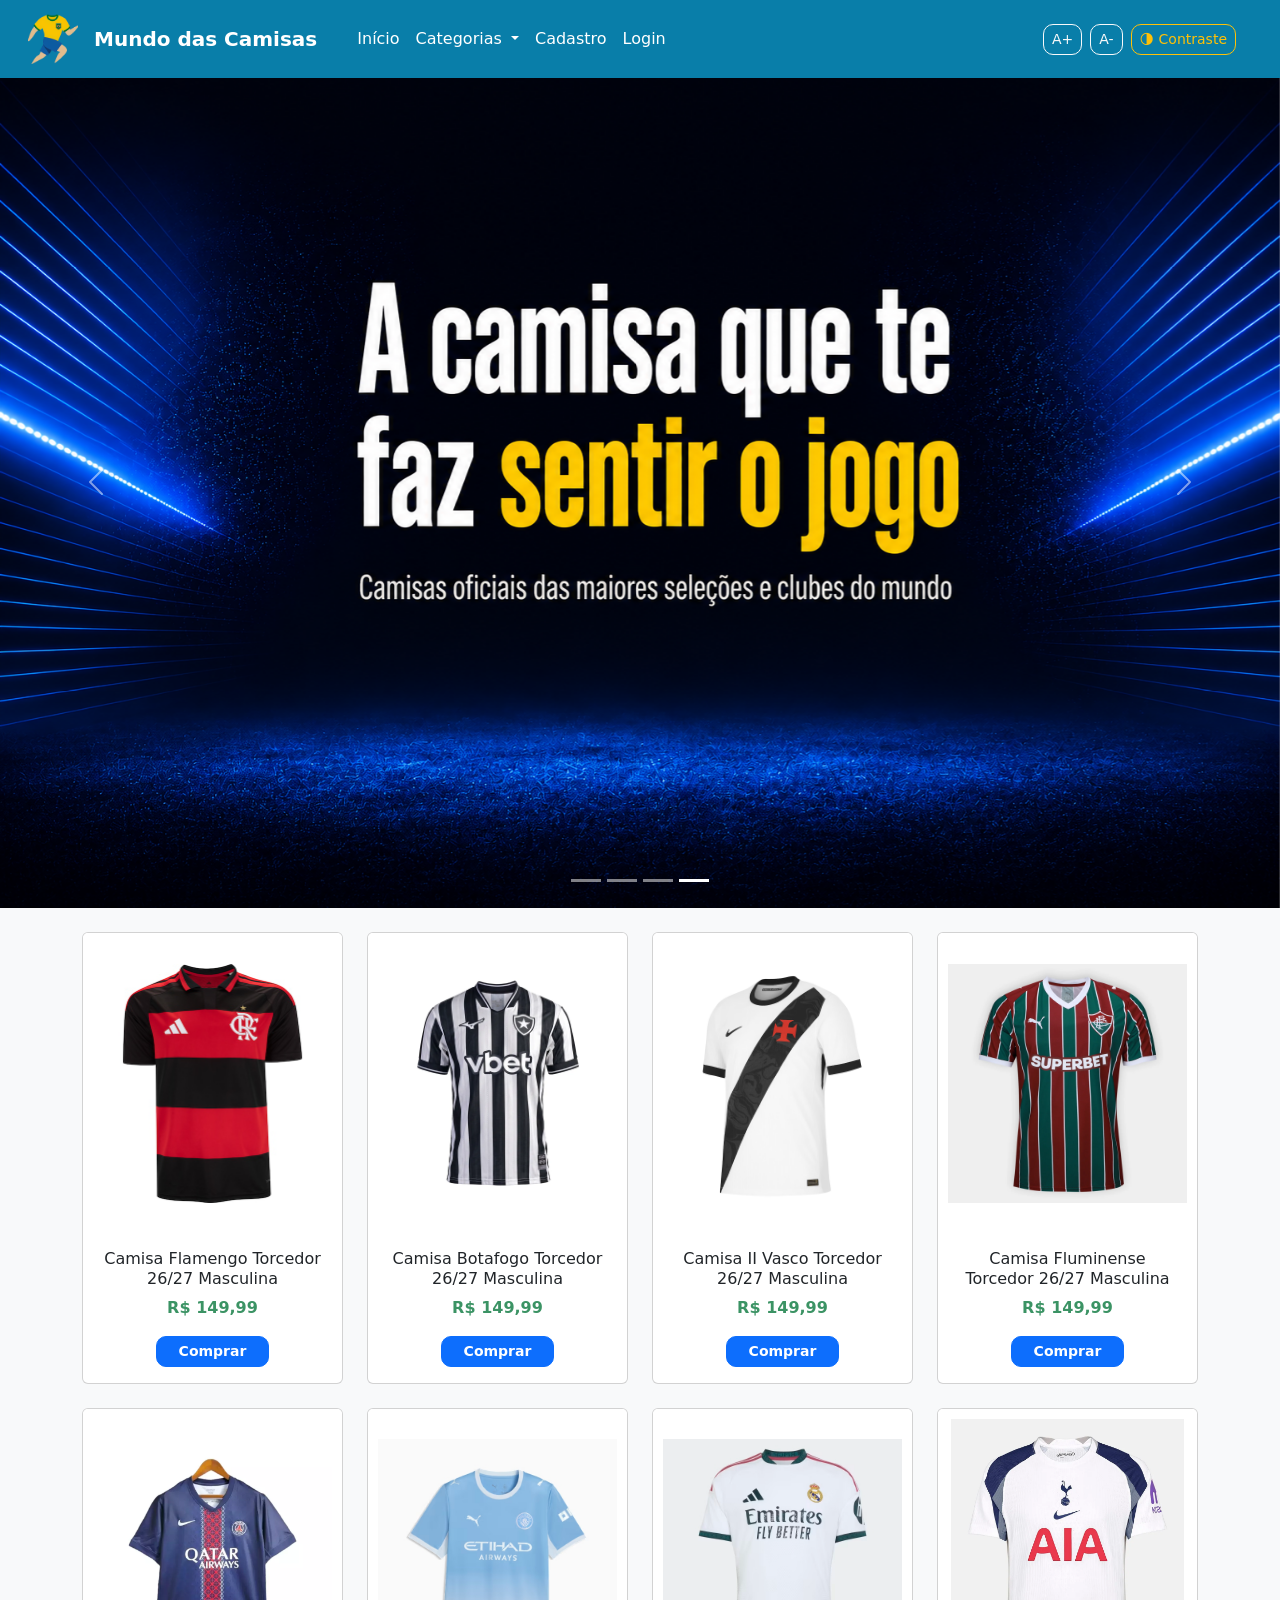
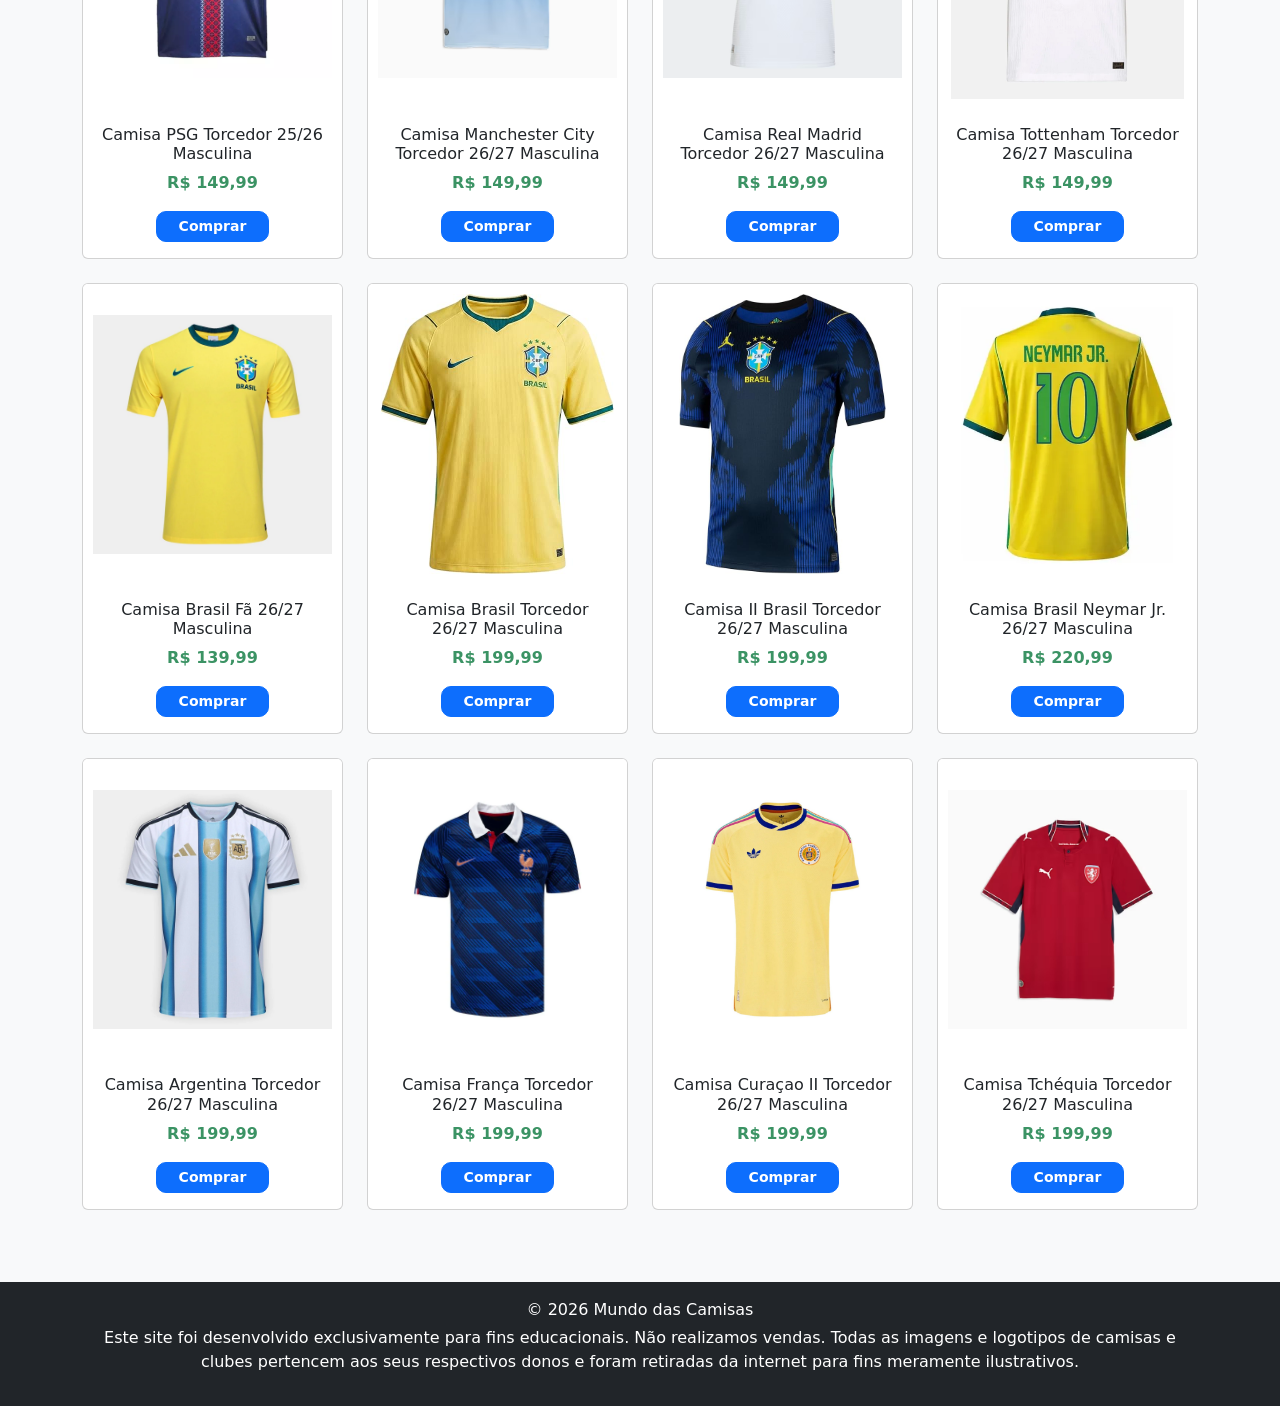
==== commit b46a446b: "Adiciona mais produtos e comentários" ====
--- a/index.html
+++ b/index.html
@@ -51,7 +51,8 @@
             <button class="btn btn-sm btn-outline-light me-2" onclick="mudarFonte(-1)">A-</button>
             <button class="btn btn-sm btn-outline-warning" onclick="toggleContraste()">🌗 Contraste</button>
             <!-- Botão do Carrinho -->
-            <button class="btn btn-sm btn-outline-light ms-2 ps-3 fw-bold botaoCarrinho" data-bs-target="#carrinhoLateral"
+            <button class="btn btn-sm btn-outline-light ms-2 ps-3 fw-bold botaoCarrinho"
+                    data-bs-target="#carrinhoLateral"
                     data-bs-toggle="offcanvas" type="button">
                 🛒 Carrinho (<span id="qtdCarrinho">0</span>)
             </button>
@@ -68,17 +69,22 @@
         <div class="carousel-indicators">
             <button aria-label="Slide 1" class="" data-bs-slide-to="0" data-bs-target="#myCarousel"
                     type="button"></button>
-            <button aria-current="true" aria-label="Slide 2" class="active" data-bs-slide-to="1"
+            <button aria-current="true" aria-label="Slide 2" class="" data-bs-slide-to="1"
                     data-bs-target="#myCarousel" type="button"></button>
             <button aria-label="Slide 3" class="" data-bs-slide-to="2" data-bs-target="#myCarousel"
                     type="button"></button>
+            <button aria-label="Slide 4" class="active" data-bs-slide-to="3" data-bs-target="#myCarousel"
+                    type="button"></button>
         </div>
         <div class="carousel-inner">
+            <div class="carousel-item active">
+                <img alt="imagem do slogan do site" class="d-block w-100 img-carousel" src="img/imagem-principal.png">
+            </div>
             <div class="carousel-item">
                 <img alt="imagem da seleção brasileira" class="d-block w-100 img-carousel"
                      src="img/joga-sinistro-2.webp">
             </div>
-            <div class="carousel-item active">
+            <div class="carousel-item">
                 <img alt="imagem da camiseta da seleção brasileira" class="d-block w-100 img-carousel"
                      src="img/alegria-que-apavora.jpg">
             </div>
@@ -93,53 +99,223 @@
                 aria-hidden="true" class="carousel-control-next-icon"></span> <span
                 class="visually-hidden">Próximo</span></button>
     </div>
-    <!-- Grid de Camisas -->
+    <!-- Grid de Camisas - Seção "Cards" no Bootstrap = imagem e preços-->
     <div class="container">
         <div class="row mt-4" id="gridProdutos">
+            <!-- Card 1 ao 4 - Clubes nacionais -->
             <div class="col-md-3 col-6 produto-card" data-categoria="nacionais">
                 <div class="card mb-4">
                     <img alt="Camisa do Flamengo" class="card-img-top" src="img/camisa-flamengo-torcedor-m.jpg">
                     <div class="card-body text-center">
                         <h6 class="card-title">Camisa Flamengo Torcedor 26/27 Masculina</h6>
-                        <p class="fw-bold preco">R$ 399,90</p>
-                        <button class="btn btn-primary btn-sm w-50 fw-bold botaoCompra"
-                                onclick="adicionarAoCarrinho('Camisa Flamengo Torcedor 26/27', 399.90)">Comprar
-                        </button>
-                    </div>
-                </div>
-            </div>
+                        <p class="fw-bold preco">R$ 149,99</p>
+                        <button class="btn btn-primary btn-sm w-50 fw-bold botaoCompra"
+                                onclick="adicionarAoCarrinho('Camisa Flamengo Torcedor 26/27 Masculina', 149.99)">
+                            Comprar
+                        </button>
+                    </div>
+                </div>
+            </div>
+
+            <div class="col-md-3 col-6 produto-card" data-categoria="nacionais">
+                <div class="card mb-4">
+                    <img alt="Camisa do Botafogo" class="card-img-top" src="img/camisa-botafogo-torcedor-m.jpg">
+                    <div class="card-body text-center">
+                        <h6 class="card-title">Camisa Botafogo Torcedor 26/27 Masculina</h6>
+                        <p class="fw-bold preco">R$ 149,99</p>
+                        <button class="btn btn-primary btn-sm w-50 fw-bold botaoCompra"
+                                onclick="adicionarAoCarrinho('Camisa Botafogo Torcedor 26/27 Masculina', 149.99)">
+                            Comprar
+                        </button>
+                    </div>
+                </div>
+            </div>
+
+            <div class="col-md-3 col-6 produto-card" data-categoria="nacionais">
+                <div class="card mb-4">
+                    <img alt="Camisa do Vasco" class="card-img-top" src="img/camisa-2-vasco-torcedor-m.jpg">
+                    <div class="card-body text-center">
+                        <h6 class="card-title">Camisa II Vasco Torcedor 26/27 Masculina</h6>
+                        <p class="fw-bold preco">R$ 149,99</p>
+                        <button class="btn btn-primary btn-sm w-50 fw-bold botaoCompra"
+                                onclick="adicionarAoCarrinho('Camisa II Vasco Torcedor 26/27 Masculina', 149.99)">
+                            Comprar
+                        </button>
+                    </div>
+                </div>
+            </div>
+
+            <div class="col-md-3 col-6 produto-card" data-categoria="nacionais">
+                <div class="card mb-4">
+                    <img alt="Camisa do Fluminense" class="card-img-top" src="img/camisa-fluminense-torcedor-m.webp">
+                    <div class="card-body text-center">
+                        <h6 class="card-title">Camisa Fluminense Torcedor 26/27 Masculina</h6>
+                        <p class="fw-bold preco">R$ 149,99</p>
+                        <button class="btn btn-primary btn-sm w-50 fw-bold botaoCompra"
+                                onclick="adicionarAoCarrinho('Camisa Fluminense Torcedor 26/27 Masculina', 149.99)">
+                            Comprar
+                        </button>
+                    </div>
+                </div>
+            </div>
+            <!-- Card 5 ao 8 - Clubes Internacionais -->
             <div class="col-md-3 col-6 produto-card" data-categoria="internacionais">
                 <div class="card mb-4">
                     <img alt="Camisa do PSG" class="card-img-top" src="img/camisa-psg-torcedor-m.webp">
                     <div class="card-body text-center">
                         <h6 class="card-title">Camisa PSG Torcedor 25/26 Masculina</h6>
-                        <p class="fw-bold preco">R$ 259,90</p>
-                        <button class="btn btn-primary btn-sm w-50 fw-bold botaoCompra"
-                                onclick="adicionarAoCarrinho('Camisa PSG Torcedor 25/26', 259.90)">Comprar
-                        </button>
-                    </div>
-                </div>
-            </div>
+                        <p class="fw-bold preco">R$ 149,99</p>
+                        <button class="btn btn-primary btn-sm w-50 fw-bold botaoCompra"
+                                onclick="adicionarAoCarrinho('Camisa PSG Torcedor 25/26 Masculina', 259.90)">Comprar
+                        </button>
+                    </div>
+                </div>
+            </div>
+
+            <div class="col-md-3 col-6 produto-card" data-categoria="internacionais">
+                <div class="card mb-4">
+                    <img alt="Camisa do Manchester City" class="card-img-top" src="img/camisa-mancity-torcedor-m.jpg">
+                    <div class="card-body text-center">
+                        <h6 class="card-title">Camisa Manchester City Torcedor 26/27 Masculina</h6>
+                        <p class="fw-bold preco">R$ 149,99</p>
+                        <button class="btn btn-primary btn-sm w-50 fw-bold botaoCompra"
+                                onclick="adicionarAoCarrinho('Camisa Manchester City Torcedor 26/27 Masculina', 149.99)">
+                            Comprar
+                        </button>
+                    </div>
+                </div>
+            </div>
+
+            <div class="col-md-3 col-6 produto-card" data-categoria="internacionais">
+                <div class="card mb-4">
+                    <img alt="Camisa do Real Madrid" class="card-img-top" src="img/camisa-realmadrid-torcedor-m.jpg">
+                    <div class="card-body text-center">
+                        <h6 class="card-title">Camisa Real Madrid Torcedor 26/27 Masculina</h6>
+                        <p class="fw-bold preco">R$ 149,99</p>
+                        <button class="btn btn-primary btn-sm w-50 fw-bold botaoCompra"
+                                onclick="adicionarAoCarrinho('Camisa Real Madrid Torcedor 26/27 Masculina', 149.99)">
+                            Comprar
+                        </button>
+                    </div>
+                </div>
+            </div>
+
+            <div class="col-md-3 col-6 produto-card" data-categoria="internacionais">
+                <div class="card mb-4">
+                    <img alt="Camisa do Tottenham" class="card-img-top" src="img/camisa-tottenham-torcedor-m.webp">
+                    <div class="card-body text-center">
+                        <h6 class="card-title">Camisa Tottenham Torcedor 26/27 Masculina</h6>
+                        <p class="fw-bold preco">R$ 149,99</p>
+                        <button class="btn btn-primary btn-sm w-50 fw-bold botaoCompra"
+                                onclick="adicionarAoCarrinho('Camisa Tottenham Torcedor 26/27 Masculina', 149.99)">
+                            Comprar
+                        </button>
+                    </div>
+                </div>
+            </div>
+            <!-- Card 9 ao 12 - Seleção Brasileira -->
             <div class="col-md-3 col-6 produto-card" data-categoria="selecao-brasileira">
                 <div class="card mb-4">
                     <img alt="Camisa do Brasil" class="card-img-top" src="img/camisa-brasil-fa-m.webp">
                     <div class="card-body text-center">
                         <h6 class="card-title">Camisa Brasil Fã 26/27 Masculina</h6>
-                        <p class="fw-bold preco">R$ 299,90</p>
-                        <button class="btn btn-primary btn-sm w-50 fw-bold botaoCompra"
-                                onclick="adicionarAoCarrinho('Camisa Brasil Fã 26/27', 299.90)">Comprar
-                        </button>
-                    </div>
-                </div>
-            </div>
+                        <p class="fw-bold preco">R$ 139,99</p>
+                        <button class="btn btn-primary btn-sm w-50 fw-bold botaoCompra"
+                                onclick="adicionarAoCarrinho('Camisa Brasil Fã 26/27 Masculina', 139.99)">Comprar
+                        </button>
+                    </div>
+                </div>
+            </div>
+
+            <div class="col-md-3 col-6 produto-card" data-categoria="selecao-brasileira">
+                <div class="card mb-4">
+                    <img alt="Camisa do Brasil Torcedor" class="card-img-top" src="img/camisa-brasil-torcedor-m.jpg">
+                    <div class="card-body text-center">
+                        <h6 class="card-title">Camisa Brasil Torcedor 26/27 Masculina</h6>
+                        <p class="fw-bold preco">R$ 199,99</p>
+                        <button class="btn btn-primary btn-sm w-50 fw-bold botaoCompra"
+                                onclick="adicionarAoCarrinho('Camisa Brasil Torcedor 26/27 Masculina', 199.99)">Comprar
+                        </button>
+                    </div>
+                </div>
+            </div>
+
+            <div class="col-md-3 col-6 produto-card" data-categoria="selecao-brasileira">
+                <div class="card mb-4">
+                    <img alt="Camisa do Brasil Azul" class="card-img-top" src="img/camisa-2-brasil-torcedor-m.jpg">
+                    <div class="card-body text-center">
+                        <h6 class="card-title">Camisa II Brasil Torcedor 26/27 Masculina</h6>
+                        <p class="fw-bold preco">R$ 199,99</p>
+                        <button class="btn btn-primary btn-sm w-50 fw-bold botaoCompra"
+                                onclick="adicionarAoCarrinho('Camisa II Brasil Torcedor 26/27', 199.99)">Comprar
+                        </button>
+                    </div>
+                </div>
+            </div>
+
+            <div class="col-md-3 col-6 produto-card" data-categoria="selecao-brasileira">
+                <div class="card mb-4">
+                    <img alt="Camisa do Brasil Neymar" class="card-img-top"
+                         src="img/camisa-brasil-torcedor-neymar-m.webp">
+                    <div class="card-body text-center">
+                        <h6 class="card-title">Camisa Brasil Neymar Jr. 26/27 Masculina</h6>
+                        <p class="fw-bold preco">R$ 220,99</p>
+                        <button class="btn btn-primary btn-sm w-50 fw-bold botaoCompra"
+                                onclick="adicionarAoCarrinho('Camisa Brasil Neymar Jr. 26/27', 220.99)">Comprar
+                        </button>
+                    </div>
+                </div>
+            </div>
+            <!-- Card 13 ao 16 - Outras Seleções -->
             <div class="col-md-3 col-6 produto-card" data-categoria="outras-selecoes">
                 <div class="card mb-4">
                     <img alt="Camisa da Argentina" class="card-img-top" src="img/camisa-argentina-torcedor-m.webp">
                     <div class="card-body text-center">
                         <h6 class="card-title">Camisa Argentina Torcedor 26/27 Masculina</h6>
-                        <p class="fw-bold preco">R$ 349,90</p>
-                        <button class="btn btn-primary btn-sm w-50 fw-bold botaoCompra"
-                                onclick="adicionarAoCarrinho('Camisa Argentina Torcedor 26/27', 349.90)">Comprar
+                        <p class="fw-bold preco">R$ 199,99</p>
+                        <button class="btn btn-primary btn-sm w-50 fw-bold botaoCompra"
+                                onclick="adicionarAoCarrinho('Camisa Argentina Torcedor 26/27 Masculina', 199.99)">
+                            Comprar
+                        </button>
+                    </div>
+                </div>
+            </div>
+
+            <div class="col-md-3 col-6 produto-card" data-categoria="outras-selecoes">
+                <div class="card mb-4">
+                    <img alt="Camisa do França" class="card-img-top" src="img/camisa-frança-m.webp">
+                    <div class="card-body text-center">
+                        <h6 class="card-title">Camisa França Torcedor 26/27 Masculina</h6>
+                        <p class="fw-bold preco">R$ 199,99</p>
+                        <button class="btn btn-primary btn-sm w-50 fw-bold botaoCompra"
+                                onclick="adicionarAoCarrinho('Camisa França Torcedor 26/27 Masculina', 199.99)">Comprar
+                        </button>
+                    </div>
+                </div>
+            </div>
+
+            <div class="col-md-3 col-6 produto-card" data-categoria="outras-selecoes">
+                <div class="card mb-4">
+                    <img alt="Camisa do Curaçao" class="card-img-top" src="img/camisa-curaçao-away.jpeg">
+                    <div class="card-body text-center">
+                        <h6 class="card-title">Camisa Curaçao II Torcedor 26/27 Masculina</h6>
+                        <p class="fw-bold preco">R$ 199,99</p>
+                        <button class="btn btn-primary btn-sm w-50 fw-bold botaoCompra"
+                                onclick="adicionarAoCarrinho('Camisa Curaçao II Torcedor 26/27', 199.99)">Comprar
+                        </button>
+                    </div>
+                </div>
+            </div>
+
+            <div class="col-md-3 col-6 produto-card" data-categoria="outras-selecoes">
+                <div class="card mb-4">
+                    <img alt="Camisa da Tchéquia" class="card-img-top" src="img/camisa-tchequia-m.jpg">
+                    <div class="card-body text-center">
+                        <h6 class="card-title">Camisa Tchéquia Torcedor 26/27 Masculina</h6>
+                        <p class="fw-bold preco">R$ 199,99</p>
+                        <button class="btn btn-primary btn-sm w-50 fw-bold botaoCompra"
+                                onclick="adicionarAoCarrinho('Camisa Tchéquia Torcedor 26/27 Masculina', 199.99)">
+                            Comprar
                         </button>
                     </div>
                 </div>
@@ -197,4 +373,4 @@
         src="https://cdn.jsdelivr.net/npm/bootstrap@5.3.8/dist/js/bootstrap.bundle.min.js"></script>
 <script src="js/script.js"></script>
 </body>
-</html>+</html>
